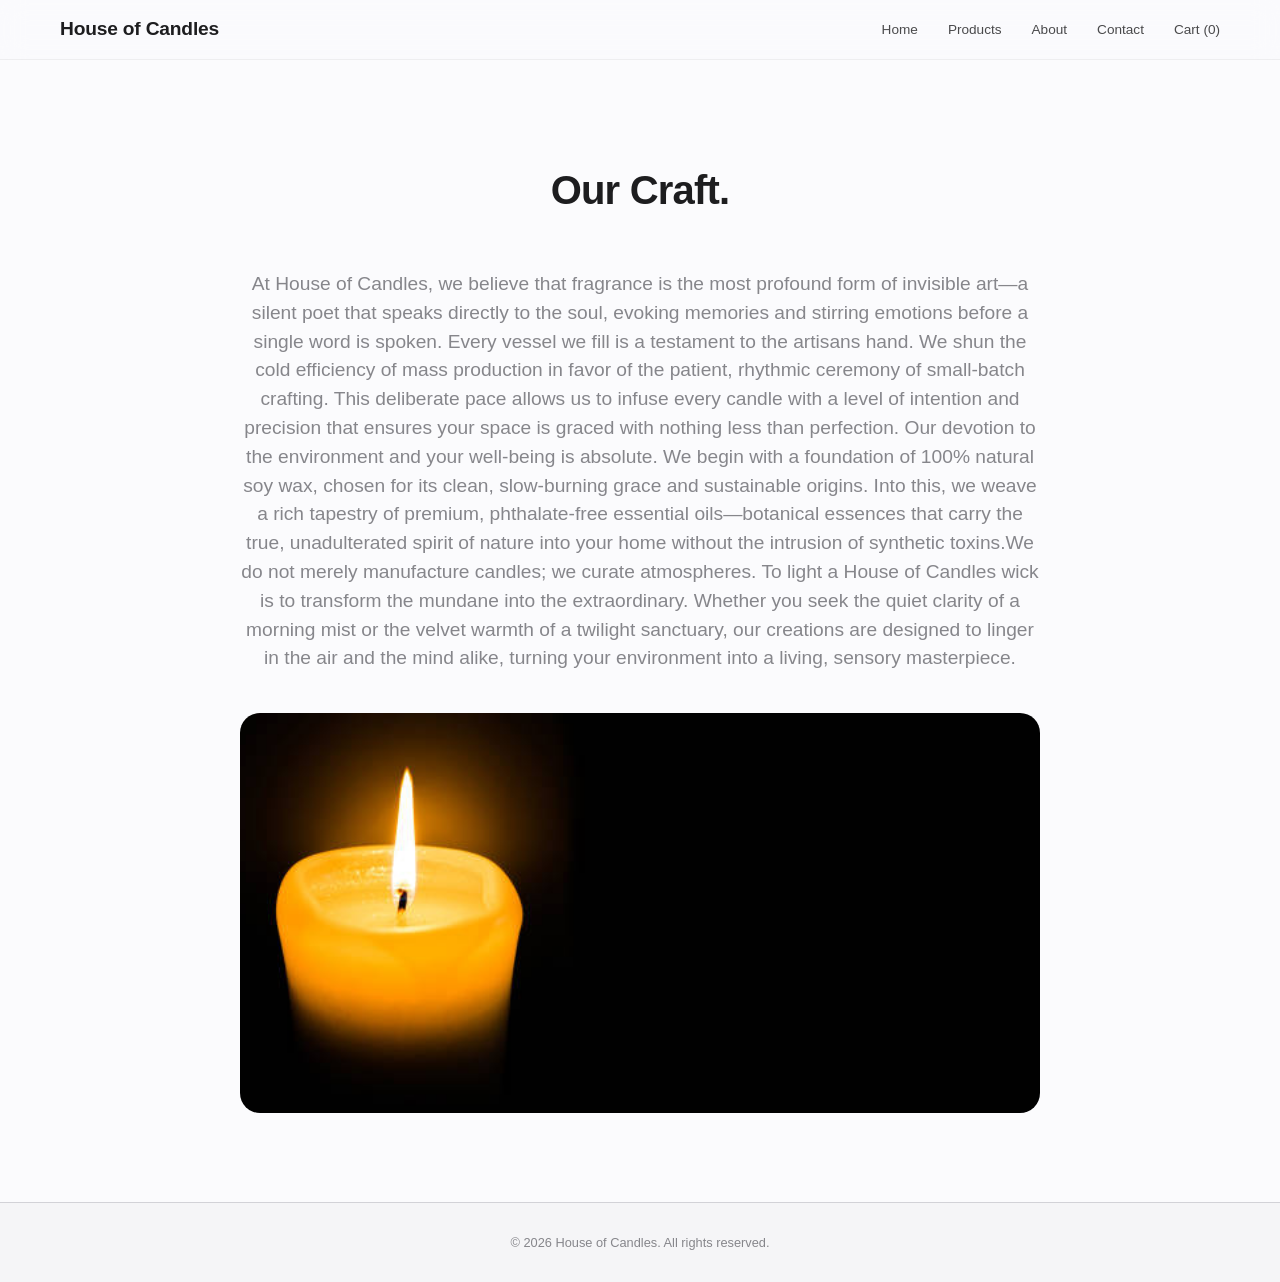
==== about.html @ 9c6e7434 "Add files via upload" ====
<!doctype html>
<html lang="en">
    <head>
        <meta charset="UTF-8" />
        <meta name="viewport" content="width=device-width, initial-scale=1.0" />
        <title>House of Candles | About</title>
        <link rel="stylesheet" href="style.css" />
    </head>
    <body>
        <header>
            <nav>
                <div class="logo">House of Candles</div>
                <ul class="nav-links">
                    <li><a href="index.html">Home</a></li>
                    <li><a href="products.html">Products</a></li>
                    <li><a href="about.html">About</a></li>
                    <li><a href="contact.html">Contact</a></li>
                    <li>
                        <a href="cart.html"
                            >Cart (<span id="cart-count">0</span>)</a
                        >
                    </li>
                </ul>
                <div class="hamburger" id="hamburger">
                    <span></span>
                    <span></span>
                    <span></span>
                </div>
            </nav>
        </header>

        <main>
            <section id="about">
                <h2 class="reveal">Our Craft.</h2>
                <p
                    class="reveal"
                    style="
                        max-width: 800px;
                        margin: 0 auto;
                        font-size: 1.2rem;
                        color: #86868b;
                    "
                >
                    At House of Candles, we believe that fragrance is the most
                    profound form of invisible art—a silent poet that speaks
                    directly to the soul, evoking memories and stirring emotions
                    before a single word is spoken. Every vessel we fill is a
                    testament to the artisans hand. We shun the cold efficiency
                    of mass production in favor of the patient, rhythmic
                    ceremony of small-batch crafting. This deliberate pace
                    allows us to infuse every candle with a level of intention
                    and precision that ensures your space is graced with nothing
                    less than perfection. Our devotion to the environment and
                    your well-being is absolute. We begin with a foundation of
                    100% natural soy wax, chosen for its clean, slow-burning
                    grace and sustainable origins. Into this, we weave a rich
                    tapestry of premium, phthalate-free essential oils—botanical
                    essences that carry the true, unadulterated spirit of nature
                    into your home without the intrusion of synthetic toxins.We
                    do not merely manufacture candles; we curate atmospheres. To
                    light a House of Candles wick is to transform the mundane
                    into the extraordinary. Whether you seek the quiet clarity
                    of a morning mist or the velvet warmth of a twilight
                    sanctuary, our creations are designed to linger in the air
                    and the mind alike, turning your environment into a living,
                    sensory masterpiece.

                    <img
                        src="./istockphoto-1487785221-612x612.jpg"
                        alt="Pouring candle wax"
                        class="about-image reveal"
                        width="200"
                        height="400"
                    />
                </p>
            </section>
        </main>

        <footer>
            <p>&copy; 2026 House of Candles. All rights reserved.</p>
        </footer>
        <script src="script.js"></script>
    </body>
</html>
---- style.css ----
* {
    margin: 0;
    padding: 0;
    box-sizing: border-box;
}

body, html {
    font-family: -apple-system, BlinkMacSystemFont, "Segoe UI", Roboto, Helvetica, Arial, sans-serif;
    color: #1d1d1f; 
    background-color: #fbfbfd; 
    line-height: 1.5;
}

h1, h2, h3 {
    font-weight: 600;
    letter-spacing: -0.02em; 
}

a {
    text-decoration: none;
    color: inherit;
}

header {
    position: fixed;
    top: 0;
    width: 100%;
    background-color: rgba(251, 251, 253, 0.8);
    backdrop-filter: blur(12px);
    -webkit-backdrop-filter: blur(12px);
    z-index: 1000;
    border-bottom: 1px solid rgba(0, 0, 0, 0.05);
}

nav {
    display: flex;
    justify-content: space-between;
    align-items: center;
    max-width: 1200px;
    margin: 0 auto;
    padding: 15px 20px;
}

.logo {
    font-size: 1.2rem;
    font-weight: 600;
    letter-spacing: -0.01em;
}

.nav-links {
    list-style: none;
    display: flex;
    gap: 30px;
}

.nav-links a {
    font-size: 0.85rem;
    color: #1d1d1f;
    opacity: 0.8;
    transition: opacity 0.3s ease;
}

.nav-links a:hover {
    opacity: 1;
}

#home {
    min-height: 100vh;
    display: flex;
    flex-direction: column;
    justify-content: center;
    align-items: center;
    text-align: center;
    background-color: #fbfbfd;
    padding: 100px 20px 50px;
}

#home h1 {
    font-size: 4rem;
    margin-bottom: 10px;
}

#home p {
    font-size: 1.5rem;
    color: #86868b; 
    margin-bottom: 30px;
}

.btn {
    display: inline-block;
    background-color: #0071e3; 
    color: #fff;
    padding: 12px 24px;
    border-radius: 980px; 
    font-size: 1rem;
    font-weight: 400;
    transition: background-color 0.3s ease, transform 0.2s ease;
    border: none;
    cursor: pointer;
}

.btn:hover {
    background-color: #0077ed;
    transform: scale(1.02);
}


.btn[disabled], 
.out-of-stock-btn {
    background-color: #e5e5ea; 
    color: #86868b; 
    cursor: not-allowed; 
    pointer-events: none; 
    opacity: 0.7;
}


.btn[disabled]:hover, 
.out-of-stock-btn:hover {
    background-color: #e5e5ea;
    transform: none; 
}

main {
    padding-top: 80px; 
    min-height: calc(100vh - 80px); 
}

section:not(#home) {
    padding: 80px 20px;
    max-width: 1200px;
    margin: 0 auto;
    text-align: center;
}

section h2 {
    font-size: 2.5rem;
    margin-bottom: 50px;
}

.product-grid {
    display: grid;
    grid-template-columns: repeat(auto-fit, minmax(300px, 1fr));
    gap: 40px;
    margin-top: 40px;
}

.product-card {
    background-color: #ffffff;
    padding: 40px;
    border-radius: 18px; 
    box-shadow: 0 4px 20px rgba(0,0,0,0.04);
    transition: transform 0.3s ease, box-shadow 0.3s ease;
}

.product-card:hover {
    transform: translateY(-5px);
    box-shadow: 0 10px 30px rgba(0,0,0,0.08);
}

form {
    max-width: 600px;
    margin: 0 auto;
    display: flex;
    flex-direction: column;
    gap: 20px;
}

input, textarea {
    width: 100%;
    padding: 15px;
    border: 1px solid #d2d2d7;
    border-radius: 12px;
    font-family: inherit;
    font-size: 1rem;
    background-color: rgba(255, 255, 255, 0.8);
    transition: border-color 0.3s ease, box-shadow 0.3s ease;
}

input:focus, textarea:focus {
    outline: none;
    border-color: #0071e3;
    box-shadow: 0 0 0 4px rgba(0, 113, 227, 0.2); 
}

footer {
    background-color: #f5f5f7;
    color: #86868b;
    text-align: center;
    padding: 30px 20px;
    font-size: 0.8rem;
    border-top: 1px solid #d2d2d7;
}


.hamburger {
    display: none;
    flex-direction: column;
    cursor: pointer;
    gap: 5px;
    z-index: 1001;
}

.hamburger span {
    width: 25px;
    height: 3px;
    background-color: #1d1d1f;
    border-radius: 3px;
    transition: all 0.3s ease;
}


@media (max-width: 768px) {
    #home h1 { font-size: 2.5rem; }
    #home p { font-size: 1.2rem; }
    section:not(#home) { padding: 60px 20px; }
    
    .hamburger {
        display: flex; 
    }

    .nav-links {
        display: none; 
        flex-direction: column;
        position: absolute;
        top: 60px;
        left: 0;
        width: 100%;
        background-color: rgba(251, 251, 253, 0.98);
        box-shadow: 0 10px 20px rgba(0,0,0,0.05);
        padding: 20px 0;
    }

    
    .nav-links.nav-active {
        display: flex; 
    }

    .nav-links li {
        text-align: center;
        margin: 15px 0;
    }
    
    .nav-links a {
        font-size: 1.1rem;
        font-weight: 600;
    }
}


.reveal {
    transition: all 0.8s ease-out;
}

.reveal.js-hidden {
    opacity: 0;
    transform: translateY(30px);
}

.reveal.active {
    opacity: 1;
    transform: translateY(0);
}

/* --- Images --- */
.hero-image {
    width: 100%;
    max-width: 800px;
    height: 400px;
    object-fit: cover;
    border-radius: 20px;
    margin-top: 30px;
    box-shadow: 0 10px 30px rgba(0,0,0,0.1);
}

.product-image {
    width: 100%;
    height: 300px;
    object-fit: cover;
    border-radius: 12px;
    margin-bottom: 20px;
}

.about-image {
    width: 100%;
    height: 400px;
    object-fit: cover;
    border-radius: 20px;
    margin-top: 40px;
}
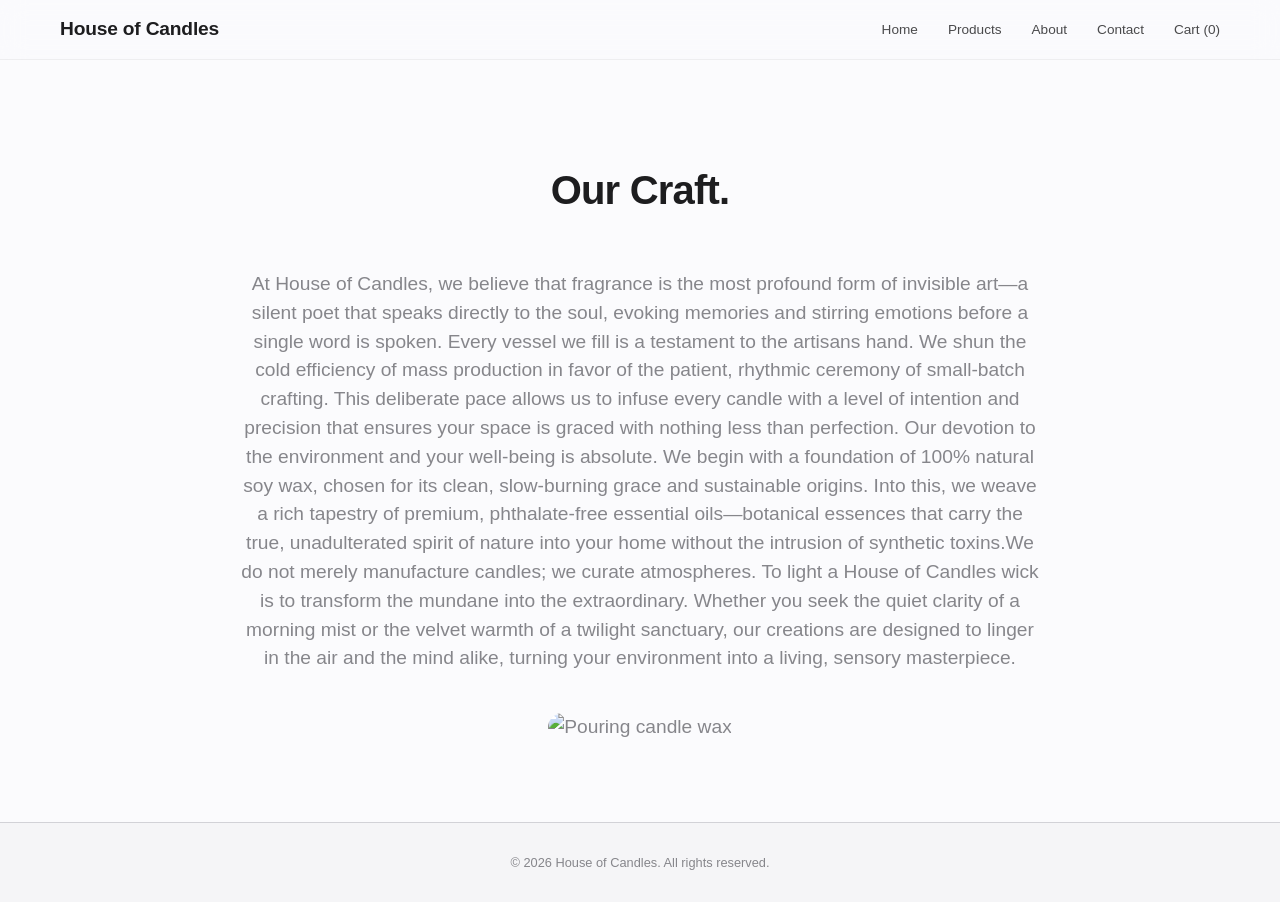
==== commit d5f1189c: "Change image source in about.html Updated image source in the about section." ====
--- a/about.html
+++ b/about.html
@@ -9,7 +9,7 @@
     <body>
         <header>
             <nav>
-                <div class="logo">House of Candles</div>
+                <div class="logo"><a href="index.html">House of Candles</a></div>
                 <ul class="nav-links">
                     <li><a href="index.html">Home</a></li>
                     <li><a href="products.html">Products</a></li>
@@ -66,7 +66,7 @@
                     sensory masterpiece.
 
                     <img
-                        src="./istockphoto-1487785221-612x612.jpg"
+                        src="./19.avif"
                         alt="Pouring candle wax"
                         class="about-image reveal"
                         width="200"
--- a/style.css
+++ b/style.css
@@ -4,16 +4,21 @@
     box-sizing: border-box;
 }
 
-body, html {
-    font-family: -apple-system, BlinkMacSystemFont, "Segoe UI", Roboto, Helvetica, Arial, sans-serif;
-    color: #1d1d1f; 
-    background-color: #fbfbfd; 
+body,
+html {
+    font-family:
+        -apple-system, BlinkMacSystemFont, "Segoe UI", Roboto, Helvetica, Arial,
+        sans-serif;
+    color: #1d1d1f;
+    background-color: #fbfbfd;
     line-height: 1.5;
 }
 
-h1, h2, h3 {
+h1,
+h2,
+h3 {
     font-weight: 600;
-    letter-spacing: -0.02em; 
+    letter-spacing: -0.02em;
 }
 
 a {
@@ -82,19 +87,21 @@
 
 #home p {
     font-size: 1.5rem;
-    color: #86868b; 
+    color: #86868b;
     margin-bottom: 30px;
 }
 
 .btn {
     display: inline-block;
-    background-color: #0071e3; 
+    background-color: #0071e3;
     color: #fff;
     padding: 12px 24px;
-    border-radius: 980px; 
+    border-radius: 980px;
     font-size: 1rem;
     font-weight: 400;
-    transition: background-color 0.3s ease, transform 0.2s ease;
+    transition:
+        background-color 0.3s ease,
+        transform 0.2s ease;
     border: none;
     cursor: pointer;
 }
@@ -104,26 +111,24 @@
     transform: scale(1.02);
 }
 
-
-.btn[disabled], 
+.btn[disabled],
 .out-of-stock-btn {
-    background-color: #e5e5ea; 
-    color: #86868b; 
-    cursor: not-allowed; 
-    pointer-events: none; 
+    background-color: #e5e5ea;
+    color: #86868b;
+    cursor: not-allowed;
+    pointer-events: none;
     opacity: 0.7;
 }
 
-
-.btn[disabled]:hover, 
+.btn[disabled]:hover,
 .out-of-stock-btn:hover {
     background-color: #e5e5ea;
-    transform: none; 
+    transform: none;
 }
 
 main {
-    padding-top: 80px; 
-    min-height: calc(100vh - 80px); 
+    padding-top: 80px;
+    min-height: calc(100vh - 80px);
 }
 
 section:not(#home) {
@@ -148,14 +153,16 @@
 .product-card {
     background-color: #ffffff;
     padding: 40px;
-    border-radius: 18px; 
-    box-shadow: 0 4px 20px rgba(0,0,0,0.04);
-    transition: transform 0.3s ease, box-shadow 0.3s ease;
+    border-radius: 18px;
+    box-shadow: 0 4px 20px rgba(0, 0, 0, 0.04);
+    transition:
+        transform 0.3s ease,
+        box-shadow 0.3s ease;
 }
 
 .product-card:hover {
     transform: translateY(-5px);
-    box-shadow: 0 10px 30px rgba(0,0,0,0.08);
+    box-shadow: 0 10px 30px rgba(0, 0, 0, 0.08);
 }
 
 form {
@@ -166,7 +173,8 @@
     gap: 20px;
 }
 
-input, textarea {
+input,
+textarea {
     width: 100%;
     padding: 15px;
     border: 1px solid #d2d2d7;
@@ -174,13 +182,16 @@
     font-family: inherit;
     font-size: 1rem;
     background-color: rgba(255, 255, 255, 0.8);
-    transition: border-color 0.3s ease, box-shadow 0.3s ease;
-}
-
-input:focus, textarea:focus {
+    transition:
+        border-color 0.3s ease,
+        box-shadow 0.3s ease;
+}
+
+input:focus,
+textarea:focus {
     outline: none;
     border-color: #0071e3;
-    box-shadow: 0 0 0 4px rgba(0, 113, 227, 0.2); 
+    box-shadow: 0 0 0 4px rgba(0, 113, 227, 0.2);
 }
 
 footer {
@@ -192,7 +203,6 @@
     border-top: 1px solid #d2d2d7;
 }
 
-
 .hamburger {
     display: none;
     flex-direction: column;
@@ -209,44 +219,51 @@
     transition: all 0.3s ease;
 }
 
-
 @media (max-width: 768px) {
-    #home h1 { font-size: 2.5rem; }
-    #home p { font-size: 1.2rem; }
-    section:not(#home) { padding: 60px 20px; }
-    
+    #home h1 {
+        font-size: 2.5rem;
+    }
+    #home p {
+        font-size: 1.2rem;
+    }
+    section:not(#home) {
+        padding: 60px 20px;
+    }
+
     .hamburger {
-        display: flex; 
+        display: flex;
     }
 
     .nav-links {
-        display: none; 
+        display: none;
         flex-direction: column;
         position: absolute;
         top: 60px;
         left: 0;
         width: 100%;
         background-color: rgba(251, 251, 253, 0.98);
-        box-shadow: 0 10px 20px rgba(0,0,0,0.05);
+        box-shadow: 0 10px 20px rgba(0, 0, 0, 0.05);
         padding: 20px 0;
     }
 
-    
     .nav-links.nav-active {
-        display: flex; 
+        display: flex;
     }
 
     .nav-links li {
         text-align: center;
         margin: 15px 0;
     }
-    
+
     .nav-links a {
         font-size: 1.1rem;
         font-weight: 600;
     }
-}
-
+
+    .about-image {
+        height: 250px;
+    }
+}
 
 .reveal {
     transition: all 0.8s ease-out;
@@ -262,7 +279,6 @@
     transform: translateY(0);
 }
 
-/* --- Images --- */
 .hero-image {
     width: 100%;
     max-width: 800px;
@@ -270,7 +286,7 @@
     object-fit: cover;
     border-radius: 20px;
     margin-top: 30px;
-    box-shadow: 0 10px 30px rgba(0,0,0,0.1);
+    box-shadow: 0 10px 30px rgba(0, 0, 0, 0.1);
 }
 
 .product-image {
@@ -287,4 +303,127 @@
     object-fit: cover;
     border-radius: 20px;
     margin-top: 40px;
-}+}
+
+#toast-container {
+    position: fixed;
+    bottom: 30px;
+    right: 30px;
+    z-index: 9999;
+    display: flex;
+    flex-direction: column;
+    gap: 10px;
+}
+
+.toast {
+    background-color: #1d1d1f;
+    color: #ffffff;
+    padding: 15px 25px;
+    border-radius: 12px;
+    box-shadow: 0 10px 30px rgba(0,0,0,0.2);
+    font-size: 0.95rem;
+    font-weight: 500;
+    opacity: 0;
+    transform: translateY(20px);
+    animation: slideIn 0.4s cubic-bezier(0.175, 0.885, 0.32, 1.275) forwards, 
+               fadeOut 0.4s ease forwards 2.6s;
+}
+
+@keyframes slideIn {
+    to { opacity: 1; transform: translateY(0); }
+}
+
+@keyframes fadeOut {
+    to { opacity: 0; transform: translateY(10px); }
+}
+
+.cart-item {
+    display: flex;
+    justify-content: space-between;
+    align-items: center;
+    padding: 20px 0;
+    border-bottom: 1px solid #d2d2d7;
+    flex-wrap: wrap;
+    gap: 15px;
+}
+
+.cart-item-info {
+    flex: 1;
+    min-width: 250px;
+}
+
+.cart-controls {
+    display: flex;
+    align-items: center;
+    gap: 15px;
+}
+
+.qty-controls {
+    display: flex;
+    align-items: center;
+    gap: 10px;
+    background: #f5f5f7;
+    padding: 5px;
+    border-radius: 980px;
+}
+
+.qty-btn {
+    background: #ffffff;
+    border: 1px solid #d2d2d7;
+    border-radius: 50%;
+    width: 32px;
+    height: 32px;
+    cursor: pointer;
+    font-size: 1.2rem;
+    display: flex;
+    align-items: center;
+    justify-content: center;
+    transition: all 0.2s ease;
+    color: #1d1d1f;
+}
+
+.qty-btn:hover {
+    background: #e5e5ea;
+}
+
+.qty-display {
+    font-weight: 600;
+    min-width: 20px;
+    text-align: center;
+}
+
+.item-total {
+    font-weight: 600;
+    width: 80px;
+    text-align: right;
+}
+
+.remove-btn {
+    background: none;
+    border: none;
+    color: #ff3b30;
+    cursor: pointer;
+    font-size: 0.9rem;
+    font-weight: 500;
+    padding: 5px 10px;
+    border-radius: 6px;
+    transition: background 0.2s ease;
+}
+
+.remove-btn:hover {
+    background: rgba(255, 59, 48, 0.1);
+}
+
+.success-message {
+    background-color: #e4f8f0;
+    color: #108043;
+    padding: 30px;
+    border-radius: 18px;
+    text-align: center;
+    display: none;
+    border: 1px solid #aee9d1;
+}
+
+.success-message h3 {
+    margin-bottom: 10px;
+}
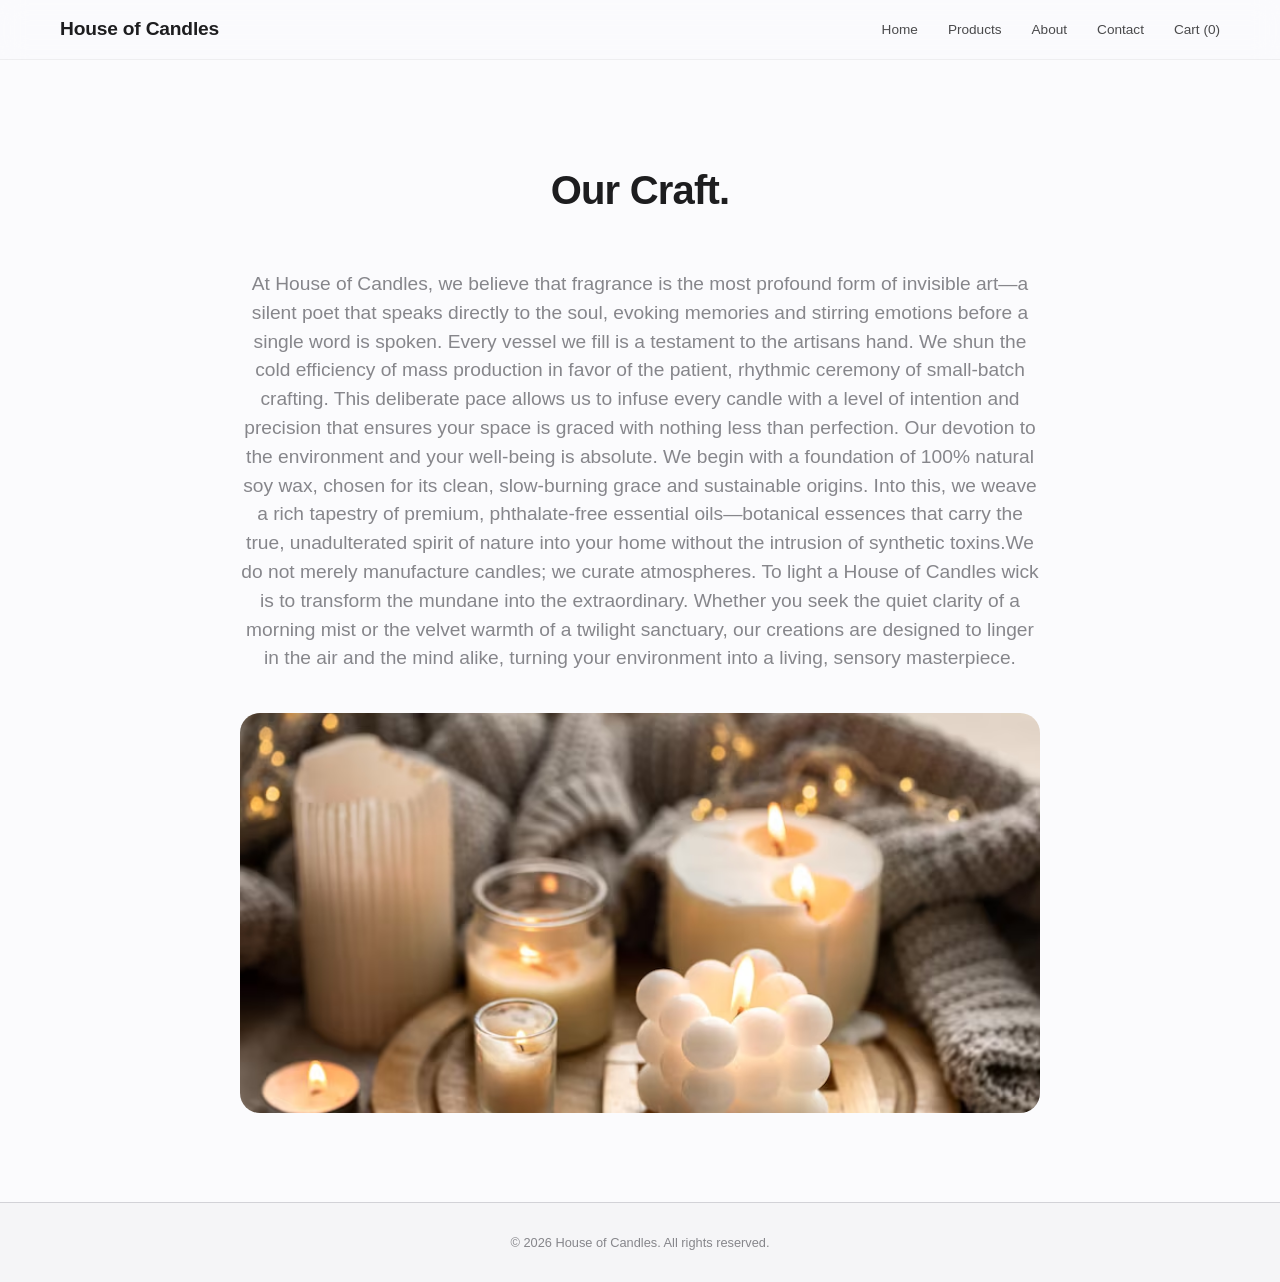
==== commit 5dec3c4d: "Update about.html" ====
--- a/about.html
+++ b/about.html
@@ -66,7 +66,7 @@
                     sensory masterpiece.
 
                     <img
-                        src="./19.avif"
+                        src="./18.avif"
                         alt="Pouring candle wax"
                         class="about-image reveal"
                         width="200"
